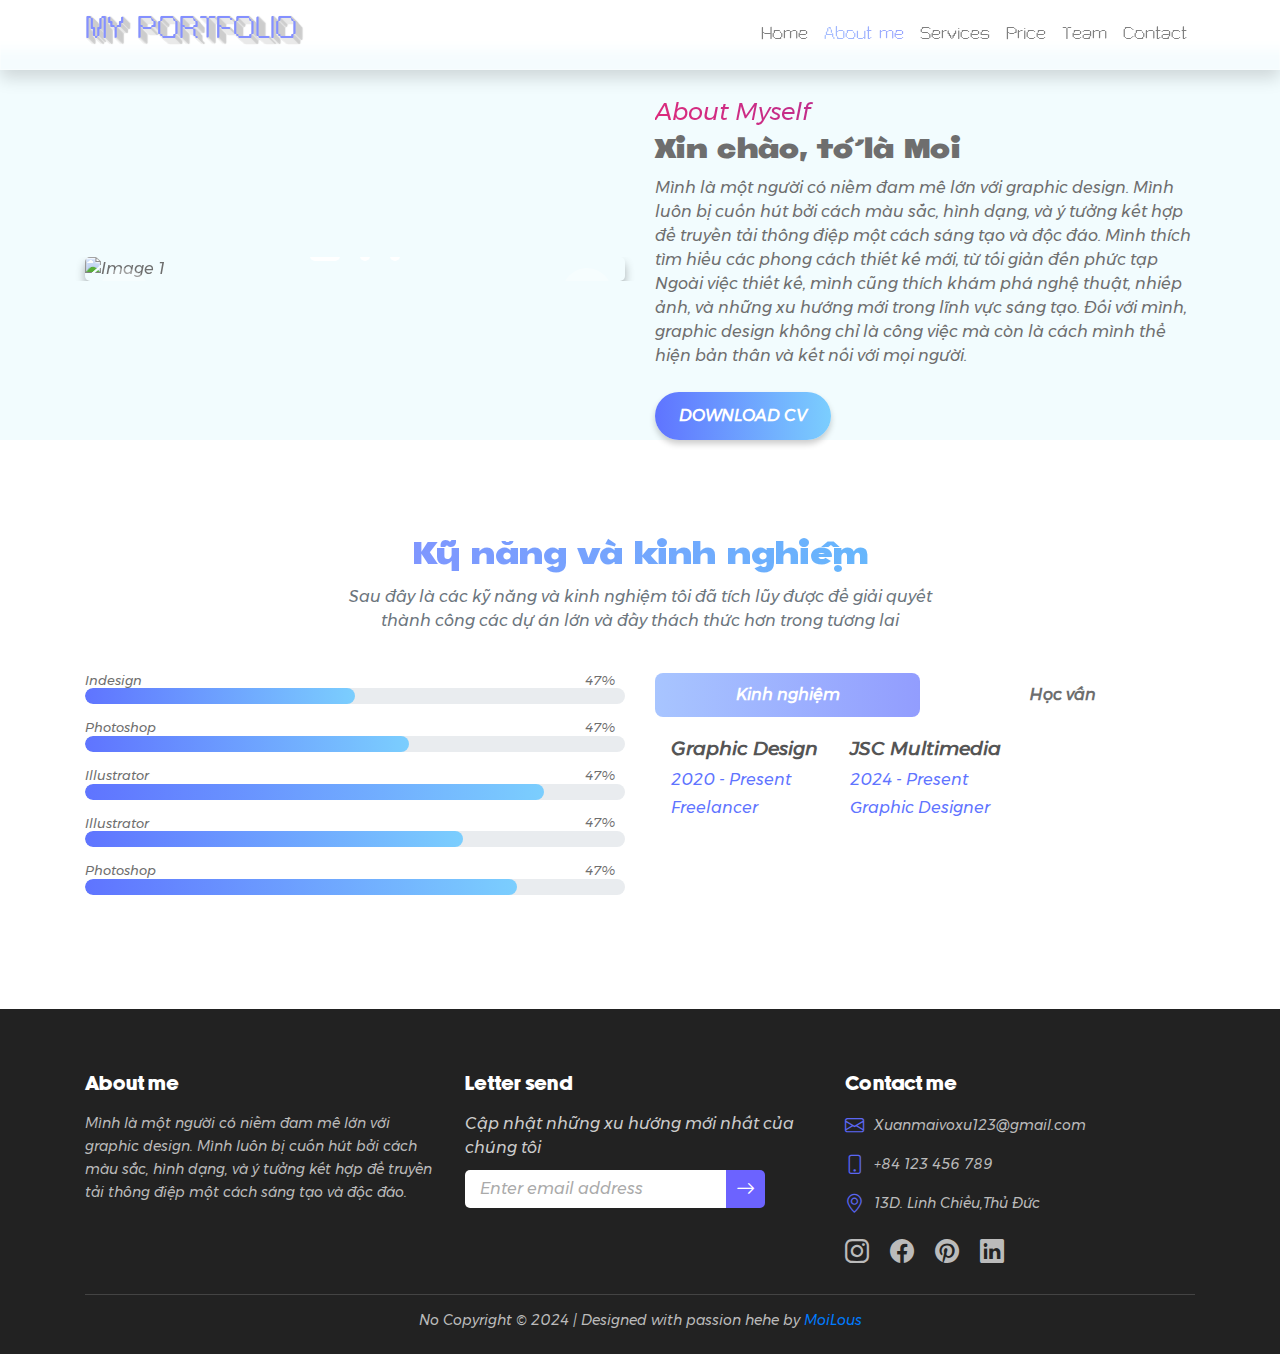
==== about.html @ a2f1d198 "ss" ====
<!doctype html>
<html>

<head>
    <meta charset="utf-8">
    <meta http-equiv="X-UA-Compatible" content="IE=edge">
    <meta name="viewport" content="width=device-width, initial-scale=1.0">
    <title>Purinchii's Portfolio</title>
    <link rel="icon" href="images/logo.png">
    <!-- Bootstrap CSS -->
    <link rel="stylesheet" href="https://stackpath.bootstrapcdn.com/bootstrap/4.5.2/css/bootstrap.min.css">
    <link href="css/bootstrap-4.4.1.css" rel="stylesheet" type="text/css">
    <link rel="stylesheet" href="https://cdn.jsdelivr.net/npm/bootstrap-icons/font/bootstrap-icons.css">
    <!-- main css -->
    <link rel="stylesheet" href="css/Mainstyle.css">
    <link rel="stylesheet" href="css/FONTSTYLE.css">
    <link rel="stylesheet" href="css/style.css">
</head>


<body>
    <!-- Header area -->
    <header >
        <nav class="navbar fixed-top navbar-expand-lg navbar-light bg-tsuot shadow">
            <div class="container">
                <a class="navbar-brand text-uppercase logo-font" href="index.html">
                    <h3 class="textlogo fontdb">My Portfolio</h3>
                </a>
                <button class="navbar-toggler" type="button" data-toggle="collapse"
                    data-target="#navbarSupportedContent1" aria-controls="navbarSupportedContent1" aria-expanded="false"
                    aria-label="Toggle navigation"><i class="bi bi-caret-down-fill"></i></button>
                <!-- Tùy chọn navbar expand (có thể thêm các liên kết khác sau) -->
                <div class="collapse navbar-collapse menu" id="navbarSupportedContent1">
                    <ul class="navbar-nav fontdb">
                        <li class="nav-item">
                            <a class="nav-link hvr-fade" href="index.html">Home
                                <span class="sr-only">(current)</span>
                            </a>
                        </li>
                        <li class="nav-item active"><a class="nav-link hvr-fade" href="about.html">About me</a>
                        </li>
                        <li class="nav-item"><a class="nav-link hvr-fade" href="produce.html">Services</a></li>
                        <li class="nav-item"><a class="nav-link hvr-fade" href="price.html">Price</a></li>
                        <li class="nav-item"><a class="nav-link hvr-fade" href="feature produce.html">Team</a></li>
                        <li class="nav-item"><a class="nav-link hvr-fade" href="contact.html">Contact</a></li>
                    </ul>
                </div>
            </div>
        </nav>
    </header>
    <!-- End Header -->

    <!-- About area -->
    <section id="about" class="pt-5 bg-lb">
        <div class="container">
            <div class="row align-items-center">
                <div class="slider carousel col-md-6">
                    <div class="list carousel-images">
                        <img src="poster port.png" class="w-100 img-anime active" alt="Image 1">
                        <img src="Untitled-2-Recovered-Recovered copy.png" class="w-100 img-anime active" alt="Image 2">
                        <img src="Untitled-2-Recovered-Recovered copy 2.png" class="w-100 img-anime active" alt="Image 3">
                    </div>
                    <div class="buttons">
                        <button id="prev">
                            < </button>
                                <button id="next">></button>
                    </div>
                    <ul class="dots">
                        <li class="active"></li>
                        <li></li>
                        <li></li>
                    </ul>
                </div>
                <div class="col-md-6">
                    <h4 class="name-color">
                        About Myself
                    </h4>
                    <h3 class="font-special2">
                        <b>
                        Xin chào, tớ là Moi 
                        </b>
                    </h3>
                    <p>
                       Mình là một người có niềm đam mê lớn với graphic design. Mình luôn bị cuốn hút bởi cách màu sắc, hình dạng, 
					   và ý tưởng kết hợp để truyền tải thông điệp một cách sáng tạo và độc đáo. 
					   Mình thích tìm hiểu các phong cách thiết kế mới, từ tối giản đến phức tạp
					   Ngoài việc thiết kế, mình cũng thích khám phá nghệ thuật, nhiếp ảnh, và những xu hướng mới trong lĩnh vực sáng tạo. 
					   Đối với mình, graphic design không chỉ là công việc mà còn là cách mình thể hiện bản thân và kết nối với mọi người.
                    </p>
                    <button type="button" class="banner-btn mt-2">Download CV</button>
					<a href="CV.jpg"></a>
                </div>
            </div>
        </div>
    </section>
    <!-- End About -->

    <!-- Progress bar -->
    <section class="py-5">
        <div class="container">
            <!-- Section Header -->
            <div class="row">
                <div class="col-12 col-md-12 col-lg-7 mx-auto text-center mb-4">
                    <h2 class="font-special2 header-cl">Kỹ năng và kinh nghiệm</h2>
                    <p class="text-muted">Sau đây là các kỹ năng và kinh nghiệm tôi đã tích lũy được để giải quyết thành công các dự án lớn
						                  và đầy thách thức hơn trong tương lai</p>
                </div>
            </div>

            <!-- Skills and Toggle Sections -->
            <div class="row">
                <!-- Skills Section -->
                <div class="col-lg-6">
                    <div class="tool_expert">
                        <div class="tools_expert">
                            <div class="skill_main">
                                <div class="skill_item mb-3">
                                    <h4>Indesign<span class="float-end">50%</span></h4>
                                    <div class="progress">
                                        <div class="progress-bar bg-bar" role="progressbar" style="width: 50%;"
                                            aria-valuenow="50" aria-valuemin="0" aria-valuemax="100"></div>
                                    </div>
                                </div>
                                <div class="skill_item mb-3">
                                    <h4>Photoshop <span class="float-end">60%</span></h4>
                                    <div class="progress">
                                        <div class="progress-bar bg-bar" role="progressbar" style="width: 60%;"
                                            aria-valuenow="60" aria-valuemin="0" aria-valuemax="100"></div>
                                    </div>
                                </div>
                                <div class="skill_item mb-3">
                                    <h4>Illustrator <span class="float-end">85%</span></h4>
                                    <div class="progress">
                                        <div class="progress-bar bg-bar" role="progressbar" style="width: 85%;"
                                            aria-valuenow="85" aria-valuemin="0" aria-valuemax="100"></div>
                                    </div>
                                </div>
                                <div class="skill_item mb-3">
                                    <h4>Illustrator <span class="float-end">70%</span></h4>
                                    <div class="progress">
                                        <div class="progress-bar bg-bar" role="progressbar" style="width: 70%;"
                                            aria-valuenow="70" aria-valuemin="0" aria-valuemax="100"></div>
                                    </div>
                                </div>
                                <div class="skill_item mb-3">
                                    <h4>Photoshop <span class="float-end">80%</span></h4>
                                    <div class="progress">
                                        <div class="progress-bar bg-bar" role="progressbar" style="width: 85%;"
                                            aria-valuenow="80" aria-valuemin="0" aria-valuemax="100"></div>
                                    </div>
                                </div>
                            </div>
                        </div>
                    </div>
                </div>

                <!-- Experience and Education Section -->
                <div class="col-lg-6">
                    <!-- Buttons for Experience and Education -->
                    <div class="tabs">
                        <button class="tab-btn active" onclick="openTab(event, 'experience')">Kinh nghiệm</button>
                        <button class="tab-btn" onclick="openTab(event, 'education')">Học vấn </button>
                    </div>

                    <!-- Content Sections -->
                    <div id="experience" class="tab-content active">
                        <div class="item">
                            <ul class="list-unstyled d-flex flex-wrap gap-3">
                                <li class="mb-3 me-4 px-3">
                                    <h4>Graphic Design </h4>
                                    <p class="mb-1">2020 - Present</p>
                                    <p>Freelancer</p>
                                </li>
                                <li class="mb-3 px-3">
                                    <h4>JSC Multimedia</h4>
                                    <p class="mb-1">2024 - Present</p>
                                    <p>Graphic Designer</p>
                                </li>
                            </ul>
                        </div>
                    </div>

                    <div id="education" class="tab-content">
                        <div class="item">
                            <ul class="list-unstyled d-flex flex-wrap gap-3">
                                <li class="mb-3 me-4 px-3">
                                    <h4>Arena Multimedia</h4>
                                    <p class="mb-1">2024 - Present</p>
                                    <p>ADIM</p>
                                </li>
                                <li class="mb-3 px-3">
                                    <h4>UTE University</h4>
                                    <p class="mb-1">2021-2023</p>
                                    <p>Fashion Design</p>
                                </li>
                            </ul>
                        </div>
                    </div>
                </div>
    </section>
    <!-- End Progress bar -->

    <!-- Footer area -->
    <footer id="footer" class="pt-5 pb-4">
        <div class="container">
            <div class="row">
                <!-- Logo & About -->
                <div class="col-md-4">
                    <h4 class="footer-title fontdep">About me </h4>
                    <p class="footer-description">
                        Mình là một người có niềm đam mê lớn với graphic design. Mình luôn bị cuốn hút bởi cách màu sắc, hình dạng, 
					    và ý tưởng kết hợp để truyền tải thông điệp một cách sáng tạo và độc đáo.
                    </p>
                </div>

                <!-- Quick Links -->
                <div class="col-md-4">
                    <div class="newsletter-section">
                        <h4 class="footer-title fontdep">Letter send  </h4>
                        <p class="newsletter-description">Cập nhật những xu hướng mới nhất của chúng tôi</p>
                        <form action="your-server-endpoint" method="POST" class="newsletter-form">
                            <div class="input-group">
                                <input type="email" class="form-control" placeholder="Enter email address" required>
                                <button type="submit" class="btn-submit">
                                    <i class="bi bi-arrow-right"></i>
                                </button>
                            </div>
                        </form>
                    </div>
                </div>



                <!-- Contact Info -->
                <div class="col-md-4">
                    <h4 class="footer-title fontdep">Contact me</h4>
                    <ul class="footer-contact list-unstyled">
                        <li><i class="bi bi-envelope"></i>Xuanmaivoxu123@gmail.com</li>
                        <li><i class="bi bi-phone"></i> +84 123 456 789</li>
                        <li><i class="bi bi-geo-alt"></i> 13D. Linh Chiểu,Thủ Đức</li>
                  </ul>
					<div class="social-icons mt-3">
						<a href="https://www.instagram.com/moilous_/" class="s-ins" target="_blank">
							<i class="bi bi-instagram"></i>
						</a>
						<a href="https://www.facebook.com/thuc.quyen.767958" class="s-fb" target="_blank">
							<i class="bi bi-facebook"></i>
						</a>
						<a href="https://www.pinterest.com/Moilous/" class="s-pin" target="_blank">
							<i class="bi bi-pinterest"></i>
						</a>
						<a href="#" class="s-link" target="_blank">
							<i class="bi bi-linkedin"></i>
                        </a>
                    </div>
                </div>
            </div>

            <div class="footer-bottom mt-4 text-center">
                <p class="mb-0">No Copyright &copy; 2024 | Designed with passion hehe by <a href="index.html"
                        class="line-name">MoiLous</a></p>
            </div>
        </div>
    </footer>
    <!-- End footer -->

    <!-- bootrap js -->
    <script src="https://code.jquery.com/jquery-3.7.1.min.js"></script>
    <script src="js/popper.min.js"></script>
    <script src="js/bootstrap-4.4.1.js"></script>
    <script src="js/typed.js"></script>
    <script src="js/isotope-docs.min.js"></script>
    <script src="js/jquery.min.js"></script>

    <!-- custom js -->
    <script src="js/animated_item.js"></script>
    <script src="js/custom.js"></script>
    <script src="js/Script.js"></script>
</body>

</html>
---- css/Mainstyle.css ----
/* CSS Document */
@import url(../fonts/stylesheet.css);

/* Loại bỏ khung đen khi nhấn vào button */
button:focus {
  outline: none;
}

body {
  font-family: nor;
  color: #6e6e6e;
}

.font-special2 {
  font-family: 'header', serif;
}

.font-special {
  font-family: 'idk'
}

.fontdep {
  font-family: 'header2';
}

.fontdam {
  font-family: 'fontdam';
}

.bg-tsuot {
  /* From https://css.glass */
  background: rgba(255, 255, 255, 0.24);
  box-shadow: 0 4px 30px rgba(0, 0, 0, 0.1);
  backdrop-filter: blur(5.5px);
  -webkit-backdrop-filter: blur(5.5px);
  border: 1px solid rgba(255, 255, 255, 0.3);
}

.bg-gradient {
  background: #1c92d2;
  /* fallback for old browsers */
  background: -webkit-linear-gradient(to right, #a8c5ff, #929dfe);
  /* Chrome 10-25, Safari 5.1-6 */
  background: linear-gradient(to right, #a8c5ff, #929dfe);
  /* W3C, IE 10+/ Edge, Firefox 16+, Chrome 26+, Opera 12+, Safari 7+ */
  color: #fff;
  padding: 50px 0;
}

/* Đặt menu nằm bên phải trên máy tính */
.menu {
  display: flex;
  justify-content: flex-end; /* Menu nằm bên phải */
}

/* Khi trên màn hình nhỏ (điện thoại), menu nằm bên trái */
@media (max-width: 991px) { /* Bootstrap breakpoint cho màn hình nhỏ */
  .menu {
    justify-content: flex-start; /* Menu nằm bên trái */
  }
}

section {
  margin-top: 50px;
  /* Tạo khoảng cách phía trên section */
}

section {
  padding-top: 70px;
  /* Tạo khoảng cách bên trong phía trên section */
}


footer {
  margin-top: 50px;
  /* Tạo khoảng cách phía trên section */
}

.text-gdt {
  background: -webkit-linear-gradient(to right, #5f74ff, #7bcefe);
  /* Chrome 10-25, Safari 5.1-6 */
  background: linear-gradient(to right, #5f74ff, #7bcefe);
  /* W3C, IE 10+/ Edge, Firefox 16+, Chrome 26+, Opera 12+, Safari 7+ */
  -webkit-background-clip: text;
  /* Áp dụng gradient vào chữ */
  -webkit-text-fill-color: transparent;
  /* Làm trong suốt text để hiện gradient */
}

/* Hiệu ứng hover */
.hvr-fade {
  display: inline-block;
  vertical-align: middle;
  transform: perspective(1px) translateZ(0);
  box-shadow: 0 0 1px rgba(0, 0, 0, 0);
  transition-duration: 0.3s;
  transition-property: color, background-color;
}

/* Áp dụng gradient cho chữ khi hover */
.hvr-fade:hover {
  background: linear-gradient(45deg, #a8c5ff, #929dfe);
  -webkit-background-clip: text;
  -webkit-text-fill-color: transparent;
}

/* Áp dụng gradient cho chữ khi active */
.nav-item.active .hvr-fade {
  background: linear-gradient(45deg, #a8c5ff, #929dfe);
  -webkit-background-clip: text;
  -webkit-text-fill-color: transparent;
}


.name-color {
  background: linear-gradient(45deg, #dd2a7b, #8134af);
  background: -webkit-linear-gradient(45deg, #dd2a7b, #8134af);
  -webkit-background-clip: text;
  /* Áp dụng gradient vào chữ */
  -webkit-text-fill-color: transparent;
  /* Làm trong suốt text để hiện gradient */
}

.header-cl {
  background: linear-gradient(to right, #8490ff, #62bdfc);
  background: -webkit-linear-gradient(to right, #8490ff 0%, #62bdfc 70%);
  -webkit-background-clip: text;
  -webkit-text-fill-color: transparent;
}

.bg-lb {
  background-color: #f2fcfe;
}

.logo-font {
  color: #0630ee;
  /*background: #FFFFFF;*/
  text-shadow: 1px 0px 1px #cccccc, 0px 1px 1px #eeeeee, 2px 1px 1px #cccccc, 1px 2px 1px #EEEEEE, 3px 2px 1px #CCCCCC, 2px 3px 1px #EEEEEE, 4px 3px 1px #CCCCCC, 3px 4px 1px #EEEEEE, 5px 4px 1px #CCCCCC, 4px 5px 1px #EEEEEE, 6px 5px 1px #CCCCCC, 5px 6px 1px #EEEEEE, 7px 6px 1px #CCCCCC;
  color: #0630ee;
  /*background: #FFFFFF;*/
}

.fontdb {
  font-family: 'logo';
}

.textlogo {
  color: #8490ff
}

/* Menu */
.menu {
  display: flex;
  gap: 15px;
  margin-left: auto;
  padding: 0;
}

.banner-btn {
  display: inline-block;
  padding: 12px 24px;
  font-size: 16px;
  font-weight: bold;
  color: white;
  text-transform: uppercase;
  text-decoration: none;
  background: linear-gradient(to right, #5f74ff, #7bcefe);
  /* Gradient màu */
  background: linear-gradient(to right, #5f74ff, #7bcefe);
  border: none;
  border-radius: 25px;
  /* Tạo nút bo tròn */
  box-shadow: 0px 4px 6px rgba(0, 0, 0, 0.2);
  transition: all 0.3s ease;
  /* Hiệu ứng chuyển đổi mượt */
  cursor: pointer;
}

.banner-btn:hover {
  background: linear-gradient(to right, #917bfe, #5f5fff);
  /* Đổi màu khi hover */
  background: -webkit-linear-gradient(to right, #917bfe, #5f5fff);
  transform: scale(1.1);
  /* Tăng kích thước nút khi hover */
  box-shadow: 0px 6px 10px rgba(0, 0, 0, 0.3);
}

.bg-img {
  z-index: 1;
  background: url(../images/home-banner.jpg) no-repeat scroll center center;
  background-size: cover;
}

.feature_area {
  background: #f9f9ff;
}

.feature_area.feature_tow {
  background: #fff;
}

.feature_area.feature_tow .feature_item {
  background: #f9f9ff;
}

.feature_area.feature_tow .feature_item:hover {
  background: #fff;
}

.feature_inner {
  margin-bottom: -30px;
}

.feature_item {
  padding: 50px 35px;
  border-radius: 10px;
  transition: all 300ms linear 0s;
  background: #fff;
  margin-bottom: 30px;
}

.feature_item i {
  margin-bottom: 35px;
  display: block;
}

.feature_item i:before {
  margin-left: 0px;
  font-size: 60px;
  color: #e1e1e1;
  line-height: 60px;
}

.feature_item h4 {
  color: #6e6e6e;
  font-size: 21px;
  font-family: "header2", sans-serif;
  font-weight: bold;
  margin-bottom: 20px;
  text-transform: uppercase;
}

.feature_item p {
  margin-bottom: 0px;
}

.feature_item .main_btn {
  padding: 0px 30px;
  line-height: 38px;
}

/* .feature_item:hover {
  box-shadow: 0px 10px 30px 0px rgba(0, 0, 0, 0.08);
  border-color: #fff; } */


.feature_item:hover i:before {
  background: linear-gradient(to right, #8490ff 0%, #62bdfc 70%);
  background: -webkit-linear-gradient(to right, #8490ff 0%, #62bdfc 70%);
  -webkit-background-clip: text;
  -webkit-text-fill-color: transparent;
}

/* độ mooth của progress bars */
.progress-circle {
  position: relative;
  width: 150px;
  height: 150px;
  background: linear-gradient(to right, #5f74ff, #7bcefe);
  background: -webkit-linear-gradient(to right, #5f74ff, #7bcefe);
  border-radius: 50%;
  display: flex;
  justify-content: center;
  align-items: center;
}

.progress-circle::before {
  content: '';
  position: absolute;
  width: 120px;
  height: 120px;
  background: #fff;
  border-radius: 50%;
}

.progress-circle span {
  position: absolute;
  font-size: 1.5em;
  font-weight: bold;
  color: #333;
}

.progress-bar {
  transition: width 1.5s ease-in-out;
  /* Thời gian chuyển tiếp mượt mà */
}

/* điểm số % trên progress bar*/
.skill_item {
  position: relative;
}

.skill_item h4 {
  margin-bottom: 0;
  position: relative;
}

.skill_item span {
  position: absolute;
  right: 10px;
  /* Đặt khoảng cách tới cạnh phải */
  top: 50%;
  /* Canh giữa theo chiều dọc */
  transform: translateY(-50%);
  z-index: 1;
  color: #6e6e6e;
  /* Màu chữ của phần trăm */
}

.skill_item h4,
.skill_item span {
  font-size: 13px;
  /* Áp dụng kích thước chữ đồng nhất */
}

.progress {
  position: relative;
  height: 1rem;
  background-color: #e9ecef;
  border-radius: 0.75rem;
  overflow: hidden;
}

.progress-bar {
  height: 100%;
  transition: width 0.4s ease;
  position: relative;
  z-index: 0;
}

/* bg bar */
.bg-bar {
  background: linear-gradient(to right, #5f74ff, #7bcefe);
  background: -webkit-linear-gradient(to right, #5f74ff, #7bcefe);
  border-radius: 10px;
}

.img-anime {
  border-radius: 5px;
  box-shadow: 0px 6px 10px rgba(0, 0, 0, 0.3);
}

.icon {
  display: flex;
  gap: 20px;
  /* Khoảng cách giữa các icon */
}

.ss-fb {
  background: linear-gradient(45deg, #1877F2, #0b5edd);
  /* Gradient màu xanh lam */
  background: -webkit-linear-gradient(45deg, #1877F2, #0b5edd);
  -webkit-background-clip: text;
  /* Áp dụng gradient vào chữ */
  -webkit-text-fill-color: transparent;
  /* Làm trong suốt text để hiện gradient */
}

.ss-fb:hover i:before {
  background: linear-gradient(45deg, #0e4eae, #1e6cd0);
  /* Đảo gradient */
  background: -webkit-linear-gradient(45deg, #0e4eae, #1e6cd0);
  -webkit-background-clip: text;
  -webkit-text-fill-color: transparent;
}

.s-fb:hover i:before {
  background: linear-gradient(45deg, #0e4eae, #1e6cd0);
  /* Đảo gradient */
  background: -webkit-linear-gradient(45deg, #0e4eae, #1e6cd0);
  -webkit-background-clip: text;
  -webkit-text-fill-color: transparent;
}

.ss-ins {
  background: linear-gradient(45deg, #f58529, #dd2a7b, #8134af, #515bd4);
  background: -webkit-linear-gradient(45deg, #f58529, #dd2a7b, #8134af, #515bd4);
  -webkit-background-clip: text;
  /* Áp dụng gradient vào chữ */
  -webkit-text-fill-color: transparent;
  /* Làm trong suốt text để hiện gradient */
}

.s-ins:hover i:before {
  background: linear-gradient(45deg, #515bd4, #8134af, #dd2a7b, #f58529);
  /* Đảo gradient */
  background: -webkit-linear-gradient(45deg, #515bd4, #8134af, #dd2a7b, #f58529);
  -webkit-background-clip: text;
  -webkit-text-fill-color: transparent;
}

.ss-ins:hover i:before {
  background: linear-gradient(45deg, #515bd4, #8134af, #dd2a7b, #f58529);
  /* Đảo gradient */
  background: -webkit-linear-gradient(45deg, #515bd4, #8134af, #dd2a7b, #f58529);
  -webkit-background-clip: text;
  -webkit-text-fill-color: transparent;
}

.ss-pin {
  background: linear-gradient(45deg, #E60023, #FF4B5C);
  /* Gradient màu đỏ */
  background: -webkit-linear-gradient(45deg, #E60023, #FF4B5C);
  -webkit-background-clip: text;
  /* Áp dụng gradient vào chữ */
  -webkit-text-fill-color: transparent;
  /* Làm trong suốt text để hiện gradient */
}

.ss-pin:hover i:before {
  background: linear-gradient(45deg, #e94455, #d1001f);
  /* Đảo màu gradient */
  background: -webkit-linear-gradient(45deg, #e94455, #d1001f);
  -webkit-background-clip: text;
  -webkit-text-fill-color: transparent;
}

.s-pin:hover i:before {
  background: linear-gradient(45deg, #e94455, #d1001f);
  /* Đảo màu gradient */
  background: -webkit-linear-gradient(45deg, #e94455, #d1001f);
  -webkit-background-clip: text;
  -webkit-text-fill-color: transparent;
}

.ss-link {
  background: #0077B5;
  -webkit-background-clip: text;
  -webkit-text-fill-color: transparent;
}

.ss-link:hover i:before {
  background: #0039b5;
  -webkit-background-clip: text;
  -webkit-text-fill-color: transparent;
}

.s-link:hover i:before {
  background: #0039b5;
  -webkit-background-clip: text;
  -webkit-text-fill-color: transparent;
}

/* Font size cho số */
.counter {
  font-size: 3rem;
  font-weight: bold;
  margin-bottom: 10px;
  color: #ffffff;
  animation: fade-in-up 1s ease-out;
  /* Hiệu ứng xuất hiện */
}

/* Font size cho mô tả */
.stat-box p {
  font-size: 1rem;
  color: rgba(255, 255, 255, 0.8);
  /* Màu chữ nhạt */
}

/* Hiệu ứng fade-in khi tải trang */
@keyframes fade-in-up {
  from {
    opacity: 0;
    transform: translateY(20px);
  }

  to {
    opacity: 1;
    transform: translateY(0);
  }
}

.feature_item a {
  text-decoration: none;
  /* Loại bỏ gạch chân */
  color: inherit;
  /* Đảm bảo giữ nguyên màu chữ */
}

.feature_item a:hover {
  text-decoration: none;
  /* Tùy chọn: Chỉ hiển thị gạch chân khi hover */
  color: inherit;
  /* Đảm bảo giữ nguyên màu chữ */
}

a {
  text-decoration: none;
  /* Loại bỏ gạch chân */
  color: inherit;
  /* Đảm bảo giữ nguyên màu chữ */
}

a:hover {
  text-decoration: none;
  /* Loại bỏ gạch chân */
  color: inherit;
  /* Đảm bảo giữ nguyên màu chữ */
}

.nav-item a:hover {
  background: linear-gradient(45deg, #5f74ff, #7bcefe, #8e51d4);
  background: -webkit-linear-gradient(45deg, #5f74ff, #7bcefe, #8e51d4);
  -webkit-background-clip: text;
  /* Áp dụng gradient vào chữ */
  -webkit-text-fill-color: transparent;
  /* Làm trong suốt text để hiện gradient */
}

/* Tự động xổ menu khi hover vào */
.nav-item.dropdown:hover .dropdown-menu {
  display: block;
  margin-top: 0;
  /* Đảm bảo menu xuất hiện ngay dưới */
}

.dropdown-item.active{
  background: linear-gradient(45deg, #5f74ff, #7bcefe, #8e51d4);
  background: -webkit-linear-gradient(45deg, #5f74ff, #7bcefe, #8e51d4);
  -webkit-background-clip: text;
  /* Áp dụng gradient vào chữ */
  -webkit-text-fill-color: transparent;
  /* Làm trong suốt text để hiện gradient */
}

/* Slide image */
.carousel {
  position: relative;
  overflow: hidden;
  width: 100%;
}

.carousel-images {
  display: flex;
  transition: transform 0.25s ease-in-out;
  will-change: transform;
}


.carousel-images img {
  height: auto;
  flex-shrink: 0;
  width: 100%;
  object-fit: cover;
  transition: opacity 0.25s ease, visibility 0.25s ease;
  opacity: 0;
  visibility: hidden;
}

.carousel-images img.active {
  opacity: 1;
  /* Hình ảnh hiện rõ */
  visibility: visible;
  /* Hình ảnh hiển thị */
}

.carousel .buttons {
  position: absolute;
  top: 45%;
  left: 5%;
  width: 90%;
  display: flex;
  justify-content: space-between;
}

.carousel .buttons button {
  width: 50px;
  height: 50px;
  border-radius: 50%;
  background-color: #fff5;
  color: #fff;
  border: none;
  font-family: monospace;
  font-weight: bold;
}

.dots {
  position: absolute;
  bottom: 10px;
  left: 0;
  color: #fff;
  width: 100%;
  margin: 0;
  padding: 0;
  display: flex;
  justify-content: center;
}

.dots li {
  list-style: none;
  width: 10px;
  height: 10px;
  background-color: #fff;
  margin: 10px;
  border-radius: 20px;
  transition: 0.5s;
}

.dots li.active {
  width: 30px;
}

.carousel-images img {
  opacity: 0.3;
  transition: opacity 0.5s ease;
}

.carousel-images img.active {
  opacity: 1;
}

/* ========================================================== TEAM CARD ========================================================== */


#team .card {
  transition: transform 0.3s ease-in-out;
  box-shadow: 0 4px 30px rgba(0, 0, 0, 0.1);
}

#team .card:hover {
  transform: translateY(-10px);
}

#team .card-body h5 {
  color: #333;
  font-weight: bold;
}

#team .card-body .text-muted {
  font-size: 0.9rem;
  color: #777;
}

#team .card-body .card-text {
  font-size: 0.85rem;
  color: #555;
  margin-bottom: 15px;
}

#team .card-body .bi {
  font-size: 1.2rem;
  transition: color 0.3s;
}

#team .card-body .bi:hover {
  color: #007bff;
}

#team .card-body h5 {
  color: #333;
  /* Màu chữ ban đầu */
  font-weight: bold;
  background: none;
  /* Không có gradient */
  -webkit-background-clip: text;
  -webkit-text-fill-color: inherit;
  /* Giữ nguyên màu chữ */
  transition: background 0.3s ease-in-out, color 0.3s ease-in-out;
}

#team .card:hover .card-body h5 {
  color: transparent;
  /* Làm chữ trong suốt khi hover */
  background: linear-gradient(to right, #957cf1 30%, #62bdfc);
  background: -webkit-linear-gradient(to right, #957cf1 30%, #62bdfc);
  -webkit-background-clip: text;
  /* Áp dụng gradient vào chữ */
  -webkit-text-fill-color: transparent;
  /* Hiển thị gradient */
}


/* ========================================================================================================================================= */
/* Định vị nút cuộn lên đầu trang */
.scroll-top-btn {
  position: fixed;
  bottom: 20px;
  right: 20px;
  background: linear-gradient(45deg, #5f74ff, #7bcefe);
  background: -webkit-linear-gradient(45deg, #5f74ff, #7bcefe);
  color: white;
  /* Màu chữ */
  border: none;
  padding: 5px;
  /* Kích thước của nút */
  font-size: 15px;
  /* Kích thước chữ hoặc icon */
  cursor: pointer;
  transition: background-color 0.3s;
  z-index: 1000;
  /* Đảm bảo nút không bị che khuất */
  border-radius: 10px;
}

/* Kích thước icon bên trong */
.scroll-top-btn i {
  font-size: 20px;
}

/* Màu nền khi hover */
.scroll-top-btn:hover {
  background: linear-gradient(45deg, #7f54ed, #7b9cfe);
  background: -webkit-linear-gradient(45deg, #7f54ed, #7b9cfe);
}

/* Chỉ hiển thị nút khi trang đã cuộn xuống */
.scroll-top-btn.hidden {
  display: none;
}

/* ============================================================================================================================================== */
#contact {
  padding: 50px 0;
}

#contact h3 {
  color: #333;
  font-size: 2rem;
  font-weight: bold;
}

#contact p {
  color: #555;
  font-size: 1rem;
}

#contact .form-control {
  border-radius: 5px;
  border: 1px solid #ccc;
  box-shadow: none;
}

#contact .btn {
  background-color: #5c67f2;
  color: white;
  font-weight: bold;
  border-radius: 5px;
}

#contact .btn:hover {
  background-color: #4b56d6;
}

#contact iframe {
  border-radius: 10px;
  box-shadow: 0px 4px 10px rgba(0, 0, 0, 0.1);
}

/* ============================================================================================================================================= */

/* Footer */
#footer {
  background-color: #222;
  color: #bbb;
  font-size: 0.9rem;
}

#footer .footer-title {
  font-size: 1.3rem;
  color: #fff;
  margin-bottom: 15px;
  margin-top: 15px;
}

#footer .footer-description {
  line-height: 1.6;
}

#footer .footer-links li {
  margin-bottom: 10px;
}

#footer .footer-links a {
  color: #bbb;
  text-decoration: none;
  transition: color 0.3s ease;
}

#footer .footer-links a:hover {
  color: #5c67f2;
}

#footer .footer-contact li {
  margin-bottom: 10px;
  display: flex;
  align-items: center;
  gap: 10px;
}

#footer .footer-contact i {
  font-size: 1.2rem;
  color: #5c67f2;
}

#footer .social-icons a {
  margin-right: 15px;
  font-size: 1.5rem;
  color: #bbb;
  transition: color 0.3s ease, transform 0.3s ease;
}

/* Footer Bottom */
#footer .footer-bottom {
  border-top: 1px solid #444;
  padding-top: 15px;
  margin-top: 20px;
  color: #777;
}

#footer .footer-bottom p {
  font-size: 0.85rem;
  margin: 0;
  color: #bbb;
}

#footer .line-name {
  color: #007bff;
}

.newsletter-description {
  font-size: 1rem;
  margin-bottom: 10px;
  color: #ccc;
}

.newsletter-form {
  display: flex;
}

.input-group {
  display: flex;
  width: 100%;
  max-width: 300px;
}

.form-control {
  width: 100%;
  padding: 10px 15px;
  font-size: 1rem;
  border: none;
  border-radius: 5px 0 0 5px;
  outline: none;
  color: #333;
}

.form-control::placeholder {
  color: #aaa;
}

.btn-submit {
  background-color: #6c63ff;
  border: none;
  padding: 4px 10px;
  font-size: 0.5rem;
  color: #fff;
  border-radius: 0 5px 5px 0;
  cursor: pointer;
  display: flex;
  align-items: center;
  justify-content: center;
  transition: background-color 0.3s ease;
}

.btn-submit:hover {
  background-color: #5548c8;
}

.btn-submit i {
  font-size: 1.2rem;
}

/* ======================================================================================================================================================= */

#price .container {
  max-width: 1200px;
  margin: 0 auto;
  /* Căn giữa container */
  padding: 0 20px;
  /* Đảm bảo lề bên trong */
}

.price-card {
  margin: 5px;
  /* Tạo khoảng cách giữa các card */
  flex: 1 1 calc(25% - 10px);
  /* Đảm bảo chiều rộng cân đối, trừ đi margin */
  padding: 15px;
  background-color: #fff;
  border-radius: 10px;
  box-shadow: 0 0 10px rgba(0, 0, 0, 0.1);
  transition: transform 0.3s ease;
}

@media (max-width: 768px) {
  .price-card {
    flex: 1 1 90%;
    /* Card rộng 90% để chừa khoảng cách 2 bên */
    margin: 10px auto;
    /* Tạo khoảng cách giữa các card */
  }
}

.price-card:hover {
  transform: scale(1.05);
  box-shadow: 0 0 15px rgba(0, 0, 0, 0.2);
  background: linear-gradient(45deg, #5f74ff, #7bcefe);
  color: white;

}



.circle-container {
  display: flex;
  justify-content: center;
  margin-bottom: 20px;
}

.circle {
  width: 100px;
  height: 100px;
  border-radius: 50%;
  background-color: #e0e0eb;
  display: flex;
  justify-content: center;
  align-items: center;
  font-size: 2.5em;
  color: #333;
  border: 5px solid #c1c1c7;
  position: relative;
  transition: border 0.3s ease;
  /* Smooth transition for border */
}

.price-card:hover .circle {
  border: 15px solid #596ad4;
  /* Darker border when hovered */

}


.price-card:hover .circle {
  background: linear-gradient(45deg, #7184ff, #91d7ff);
  color: white;
}

.price-title {
  text-align: center;
  margin-bottom: 10px;
  font-weight: bold;
}


.price-features {
  list-style: none;
  padding: 0;
  margin-bottom: 20px;
}

.price-features li {
  padding: 10px 0;
  border-bottom: 1px solid #eee;
  text-align: center;
  font-size: 0.95em;
}

.price-features li:last-child {
  border-bottom: none;
}

.price-amount {
  text-align: center;
  font-size: 2em;
  font-weight: bold;
}

.buy-button {
  display: none;
  /* Hide the button by default */
  position: absolute;
  bottom: 20px;
  left: 50%;
  transform: translateX(-50%);
  padding: 10px 20px;
  background-color: #ffffff;
  color: #6e6e6e;
  border: none;
  border-radius: 5px;
  cursor: pointer;
  font-weight: bold;
}

.price-card:hover .price-amount {
  opacity: 0;
  /* Hide the price amount when hovered */
}

.price-card:hover .buy-button {
  display: block;
  /* Show the button when hovering */
}

.price-header {
  font-size: 2.5rem;
  font-weight: bold;
  color: #333;
}

.subtitle {
  font-size: 1rem;
  color: #666;
  margin-top: 10px;
}
---- css/style.css ----
#contact .footer-contact li {
    margin-bottom: 10px;
    display: flex;
    align-items: center;
    gap: 10px;
}

#contact .footer-contact i {
    color: #5c67f2;
    margin-right: 10px;
    /* Tạo khoảng cách giữa icon và text */
    font-size: 20px;
    /* Điều chỉnh kích thước icon nếu cần */
}

/* chuột chữ */
/* Ẩn caret mặc định */
.typed-cursor {
    opacity: 0;
    /* Ẩn caret của thư viện */
}

.typed-cursor {
    background: linear-gradient(45deg, #5f74ff, #7bcefe, #8e51d4);
    /* Gradient */
    -webkit-background-clip: text;
    /* Chỉ áp dụng gradient cho text */
    -webkit-text-fill-color: transparent;
    /* Đổ gradient vào chữ */
}

.text-end {
    text-align: right;
    /* Căn phải cho toàn bộ nội dung */
}

.text-end .buttonr {
    margin-right: 0;
    /* Đảm bảo không có khoảng cách bất thường */
    display: inline-block;
    /* Đảm bảo nút là khối nội dòng */
}

/* =====================================================         PROJECT         ============================================================= */
.button-group {
    margin: 30px auto;
    text-align: center;
  }
  
  .button.P {
    padding: 10px 20px;
    border-radius: 5px;
    border: none;
    color: #333;
    background-color: #33333300;
    cursor: pointer;
    margin: 0 5px;
    transition: all 0.3s ease;
  }
  
  .button.P:hover {
    background: linear-gradient(45deg, #5f74ff, #7bcefe, #8e51d4);
    /* Gradient */
    -webkit-background-clip: text;
    /* Chỉ áp dụng gradient cho text */
    -webkit-text-fill-color: transparent;
    /* Đổ gradient vào chữ */
  }
  
  .button.P.is-checked {
    background: linear-gradient(45deg, #5f74ff, #7bcefe, #8e51d4);
    /* Gradient */
    -webkit-background-clip: text;
    /* Chỉ áp dụng gradient cho text */
    -webkit-text-fill-color: transparent;
    /* Đổ gradient vào chữ */
  }
  
  .projects_item {
    margin: 15px;
    position: relative;
    overflow: hidden;
    border-radius: 5px;
    box-shadow: 0 2px 10px rgba(0,0,0,0.1);
  }
  
  .projects_item img {
    width: 100%;
    transition: transform 0.3s ease;
  }
  
  .projects_text {
    position: absolute;
    bottom: 0;
    left: 0;
    right: 0;
    background: rgba(255, 255, 255, 0.904);
    padding: 15px;
    transform: translateY(100%);
    transition: transform 0.3s ease;
  }
  
  .projects_item:hover img {
    transform: scale(1.05);
  }
  
  .projects_item:hover .projects_text {
    transform: translateY(0);
  }
  
  .projects_text h4 {
    margin: 0;
    background: linear-gradient(45deg, #5f74ff, #7bcefe, #8e51d4);
    /* Gradient */
    -webkit-background-clip: text;
    /* Chỉ áp dụng gradient cho text */
    -webkit-text-fill-color: transparent;
    /* Đổ gradient vào chữ */
    font-family: 'header2';
  }
  
  .projects_text p {
    margin: 5px 0 0;
    font-size: 14px;
    color: #6e6e6e;
    font-family: 'nor';
  }
  

  /* ==================================================================================================================================== */
  /*##### EXPERIENCE SECTION #####*/
/* Reset CSS */
* {
  margin: 0;
  padding: 0;
  box-sizing: border-box;
}

/* Tabs Container */
.tabs {
  display: flex;
  justify-content: center;
  gap: 10px;
  margin-bottom: 20px;
}

/* Tab Buttons */
.tab-btn{
  flex: 1;
  padding: 10px 0;
  border: none;
  background-color: #33333300;
  cursor: pointer;
  font-weight: bold;
  color: #6e6e6e;
  border-radius: 8px;
  transition: background-color 0.3s;
}

.tab-btn.active {
  background: -webkit-linear-gradient(to right, #a8c5ff, #929dfe);
  /* Chrome 10-25, Safari 5.1-6 */
  background: linear-gradient(to right, #a8c5ff, #929dfe);
  color: #fff; /* Màu chữ trắng */
}

.tab-btn:not(.active):hover {
  background: -webkit-linear-gradient(to right, #a8c5ff, #929dfe);
  /* Chrome 10-25, Safari 5.1-6 */
  background: linear-gradient(to right, #a8c5ff, #929dfe);
  color: white;
}

/* Tab Content - Ẩn nội dung ban đầu */
.tab-content {
  display: none;
  opacity: 0;
  transition: opacity 0.4s ease-in-out; /* Hiệu ứng mượt trong 0.5s */
}

.tab-content.active {
  display: block;
  opacity: 1;
}

.item {
  margin-bottom: 20px;
}

.item h4 {
  font-size: 1.2em;
  color: #555555;
  font-weight: bold;
}

.item p {
color: #5f74ff;
}

.item span {
  color: #525252;
  font-size: 0.9em;
}
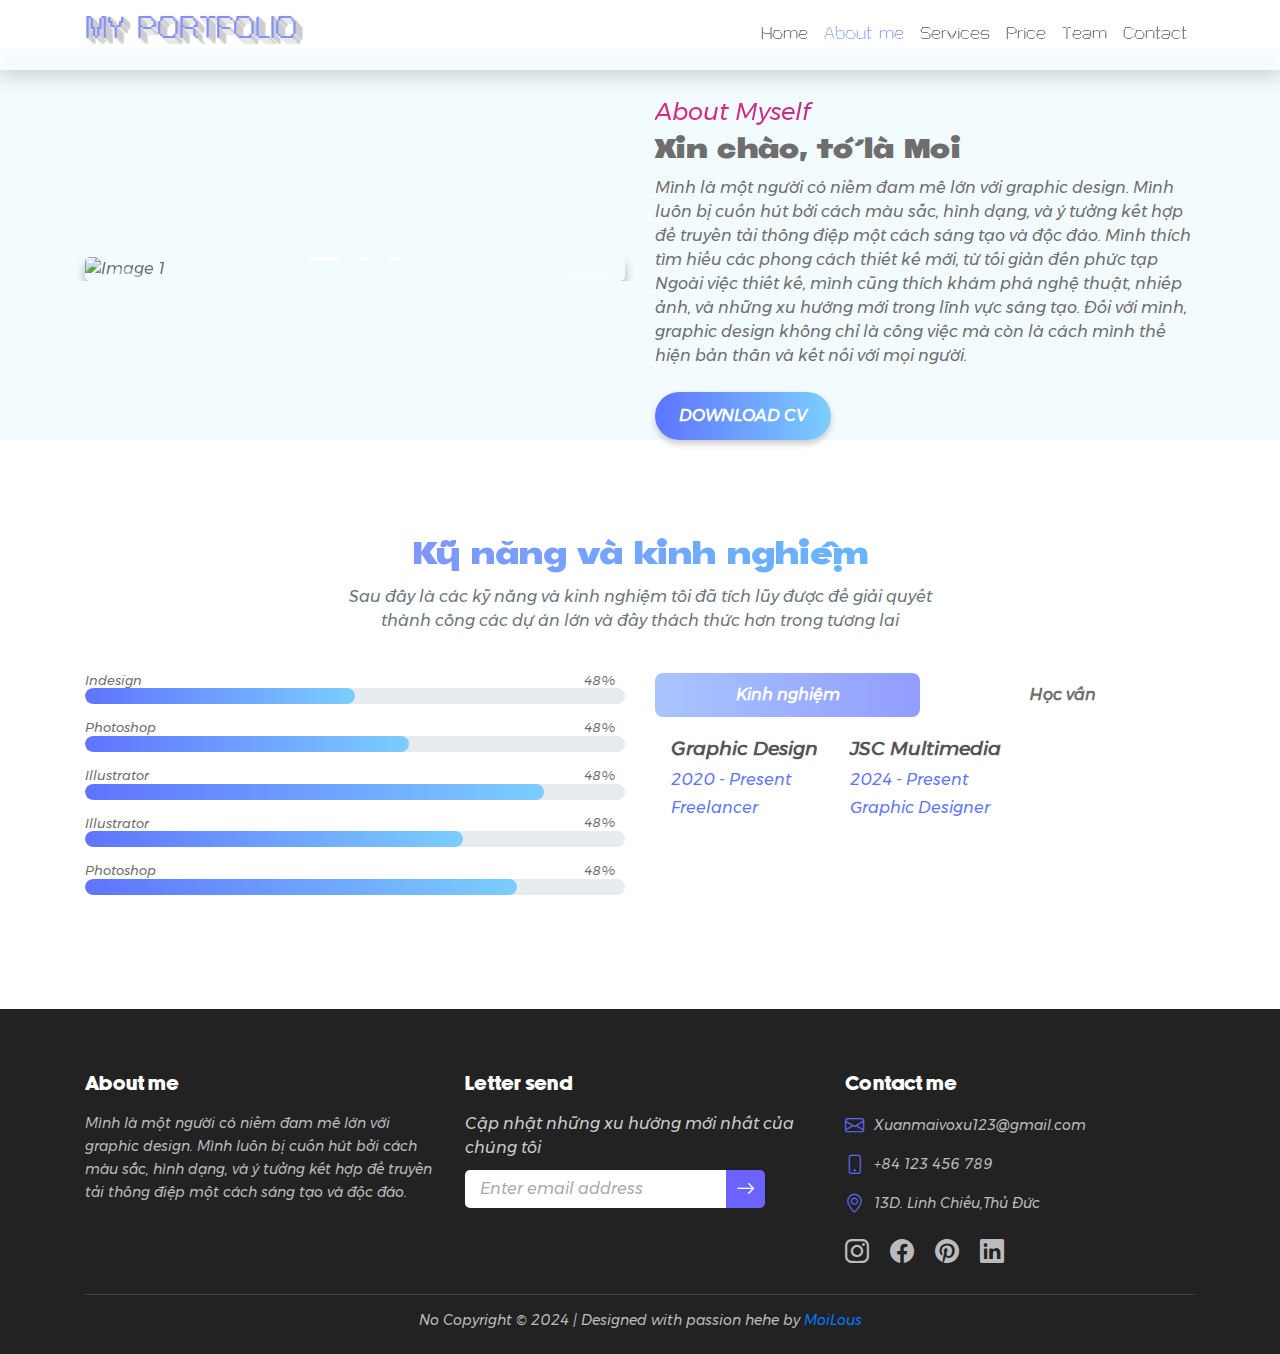
==== commit 2c10e14f: "final img" ====
--- a/about.html
+++ b/about.html
@@ -56,13 +56,13 @@
             <div class="row align-items-center">
                 <div class="slider carousel col-md-6">
                     <div class="list carousel-images">
-                        <img src="poster port.png" class="w-100 img-anime active" alt="Image 1">
-                        <img src="Untitled-2-Recovered-Recovered copy.png" class="w-100 img-anime active" alt="Image 2">
-                        <img src="Untitled-2-Recovered-Recovered copy 2.png" class="w-100 img-anime active" alt="Image 3">
+                        <img src="./images/1.png" class="w-100 img-anime active" alt="Image 1">
+                        <img src="./images/2.png" class="w-100 img-anime active" alt="Image 2">
+                        <img src="./images/3.png" class="w-100 img-anime active" alt="Image 3">
                     </div>
                     <div class="buttons">
                         <button id="prev">
-                            < </button>
+                             </button>
                                 <button id="next">></button>
                     </div>
                     <ul class="dots">
@@ -77,14 +77,14 @@
                     </h4>
                     <h3 class="font-special2">
                         <b>
-                        Xin chào, tớ là Moi 
+                        Xin chào, tớ là Moi
                         </b>
                     </h3>
                     <p>
-                       Mình là một người có niềm đam mê lớn với graphic design. Mình luôn bị cuốn hút bởi cách màu sắc, hình dạng, 
-					   và ý tưởng kết hợp để truyền tải thông điệp một cách sáng tạo và độc đáo. 
+                       Mình là một người có niềm đam mê lớn với graphic design. Mình luôn bị cuốn hút bởi cách màu sắc, hình dạng,
+					   và ý tưởng kết hợp để truyền tải thông điệp một cách sáng tạo và độc đáo.
 					   Mình thích tìm hiểu các phong cách thiết kế mới, từ tối giản đến phức tạp
-					   Ngoài việc thiết kế, mình cũng thích khám phá nghệ thuật, nhiếp ảnh, và những xu hướng mới trong lĩnh vực sáng tạo. 
+					   Ngoài việc thiết kế, mình cũng thích khám phá nghệ thuật, nhiếp ảnh, và những xu hướng mới trong lĩnh vực sáng tạo.
 					   Đối với mình, graphic design không chỉ là công việc mà còn là cách mình thể hiện bản thân và kết nối với mọi người.
                     </p>
                     <button type="button" class="banner-btn mt-2">Download CV</button>
@@ -208,7 +208,7 @@
                 <div class="col-md-4">
                     <h4 class="footer-title fontdep">About me </h4>
                     <p class="footer-description">
-                        Mình là một người có niềm đam mê lớn với graphic design. Mình luôn bị cuốn hút bởi cách màu sắc, hình dạng, 
+                        Mình là một người có niềm đam mê lớn với graphic design. Mình luôn bị cuốn hút bởi cách màu sắc, hình dạng,
 					    và ý tưởng kết hợp để truyền tải thông điệp một cách sáng tạo và độc đáo.
                     </p>
                 </div>
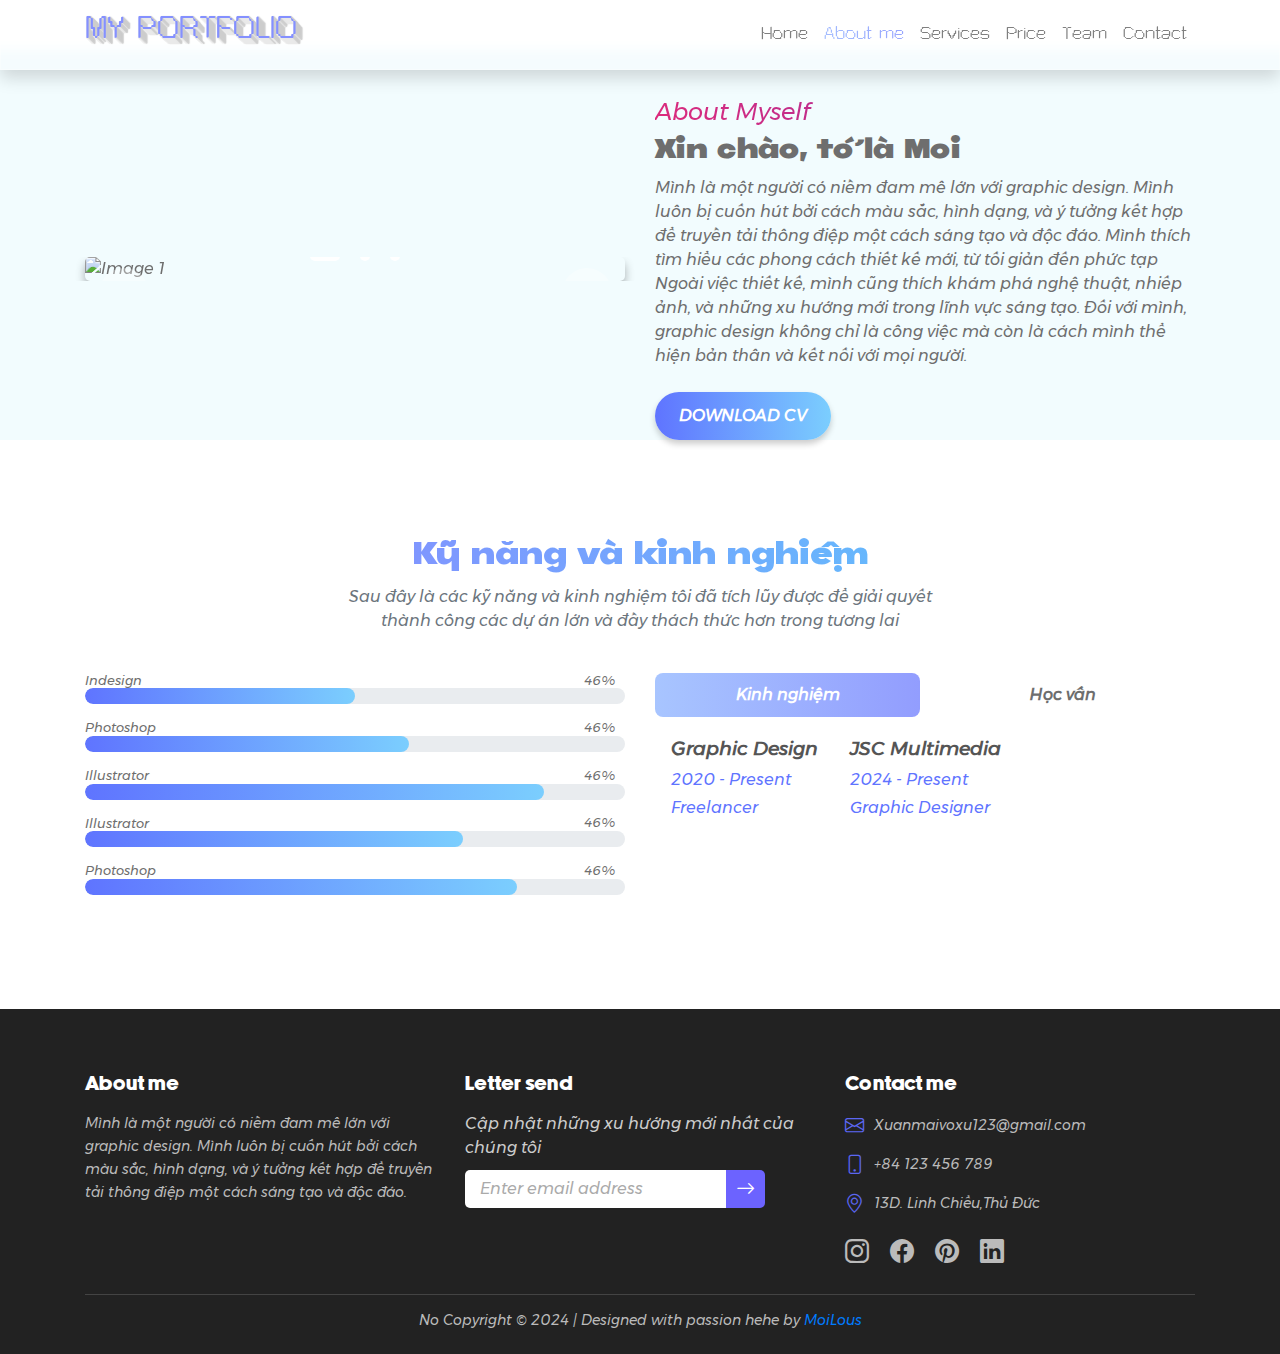
==== commit e3ba102d: "si" ====
--- a/about.html
+++ b/about.html
@@ -5,7 +5,7 @@
     <meta charset="utf-8">
     <meta http-equiv="X-UA-Compatible" content="IE=edge">
     <meta name="viewport" content="width=device-width, initial-scale=1.0">
-    <title>Purinchii's Portfolio</title>
+    <title>Xuân Mai Portfolio</title>
     <link rel="icon" href="images/logo.png">
     <!-- Bootstrap CSS -->
     <link rel="stylesheet" href="https://stackpath.bootstrapcdn.com/bootstrap/4.5.2/css/bootstrap.min.css">
